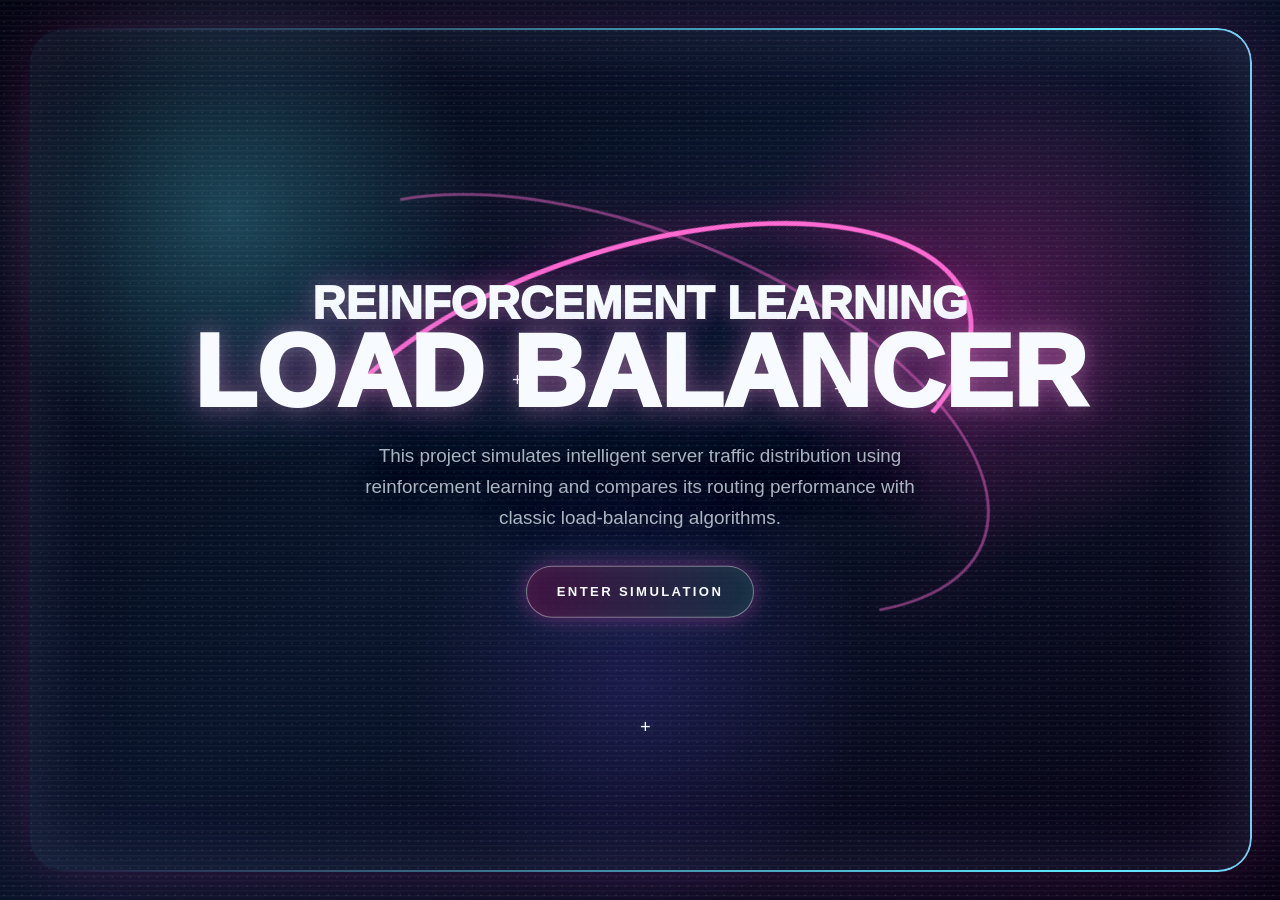
==== static/index.html @ 8a56d632 "Initial commit" ====
<!doctype html>
<html lang="en">

<head>
  <meta charset="utf-8">
  <meta name="viewport" content="width=device-width, initial-scale=1">
  <title>Reinforcement Learning Load Balancer</title>
  <link rel="stylesheet" href="/static/styles.css">
</head>

<body>
  <!-- Intro page: fixed landing screen shown before the simulation console. -->
  <main class="intro-page">
    <section class="intro-hero" aria-label="Reinforcement Learning Load Balancer introduction">
      <div class="grain-layer"></div>
      <div class="scan-layer"></div>

      <div class="crosshair crosshair-one">+</div>
      <div class="crosshair crosshair-two">+</div>
      <div class="crosshair crosshair-three">+</div>

      <div class="orbit orbit-one"></div>
      <div class="orbit orbit-two"></div>

      <section class="intro-copy">
        <h1>
          <span class="title-line title-line-small">Reinforcement Learning</span>
          <span class="title-line title-line-large">Load Balancer</span>
        </h1>
        <p class="intro-text">
          This project simulates intelligent server traffic distribution using reinforcement
          learning and compares its routing performance with classic load-balancing algorithms.
        </p>
        <button class="enter-button" type="button">Enter Simulation</button>
      </section>
    </section>
  </main>

  <!-- Simulation page: hidden until the user clicks Enter Simulation. -->
  <section id="simulationPage" class="simulation-page hidden" aria-label="Load balancer simulation interface">
    <div class="sim-shell">
      <header class="sim-header">
        <div>
          <span class="sim-eyebrow">Simulation Control</span>
          <h2>Algorithm Performance Console</h2>
        </div>
        <button id="runSimulationButton" class="run-button" type="button">Run Simulation</button>
      </header>

      <section class="control-strip">
        <div class="seed-control">
          <label for="seedSlider">Traffic Seed</label>
          <div class="range-row">
            <input id="seedSlider" type="range" min="0" max="999" value="42">
            <output id="seedValue">42</output>
          </div>
        </div>

        <div id="serverControlGrid" class="server-control-grid"></div>
      </section>

      <section id="resultInsight" class="result-insight">
        Configure traffic and server timing, then run a simulation.
      </section>

      <section id="metricsGrid" class="metrics-grid"></section>

      <section class="load-section">
        <div class="section-heading">
          <span>Server Traffic Distribution</span>
          <strong>Requests routed per algorithm</strong>
        </div>
        <div id="serverLoadGrid" class="server-load-grid"></div>
      </section>

      <section class="decision-section">
        <div class="section-heading">
          <span>Decision Trace</span>
          <strong>Request-by-request routing</strong>
        </div>
        <div id="decisionTabs" class="decision-tabs"></div>
        <div class="decision-table-wrap">
          <table class="decision-table">
            <thead>
              <tr>
                <th>Request</th>
                <th>Arrival</th>
                <th>Server</th>
                <th>Response Time</th>
                <th>Busy Till</th>
              </tr>
            </thead>
            <tbody id="decisionTableBody"></tbody>
          </table>
        </div>
      </section>
    </div>
  </section>

  <script src="/static/app.js"></script>
</body>

</html>
---- static/styles.css ----
/* Shared design tokens for the neon UI. */
:root {
  --bg: #030511;
  --white: #f7fbff;
  --muted: rgba(234, 246, 255, 0.72);
  --pink: #ff2fb8;
  --pink-hot: #ff6bd3;
  --cyan: #5deaff;
  --shadow-pink: rgba(255, 47, 184, 0.55);
  --shadow-cyan: rgba(93, 234, 255, 0.28);
}

* {
  box-sizing: border-box;
}

html,
body {
  min-height: 100%;
}

body {
  margin: 0;
  min-height: 100vh;
  overflow: hidden;
  color: var(--white);
  background: var(--bg);
  font-family: Inter, "Segoe UI", Arial, sans-serif;
  letter-spacing: 0;
}

button {
  font: inherit;
}

/* Intro page background and neon frame. */
.intro-page {
  min-height: 100vh;
  transition: opacity 500ms ease, transform 500ms ease, filter 500ms ease;
}

.intro-hero {
  position: relative;
  min-height: 100vh;
  overflow: hidden;
  isolation: isolate;
  background:
    radial-gradient(circle at 18% 24%, rgba(93, 234, 255, 0.26), transparent 20%),
    radial-gradient(circle at 78% 34%, rgba(255, 47, 184, 0.28), transparent 22%),
    radial-gradient(circle at 50% 76%, rgba(114, 79, 255, 0.18), transparent 25%),
    linear-gradient(135deg, #020511 0%, #08142a 44%, #070314 100%);
}

.intro-hero::before {
  content: "";
  position: absolute;
  inset: 28px;
  z-index: 4;
  border-radius: 34px;
  padding: 2px;
  background:
    linear-gradient(90deg, transparent, var(--cyan), var(--pink), transparent) border-box;
  background-size: 260% 260%;
  mask:
    linear-gradient(#000 0 0) content-box,
    linear-gradient(#000 0 0);
  mask-composite: exclude;
  pointer-events: none;
  animation: borderFlow 4.2s linear infinite;
}

.intro-hero::after {
  content: "";
  position: absolute;
  inset: 30px;
  z-index: 0;
  border-radius: 32px;
  box-shadow:
    inset 0 0 70px rgba(93, 234, 255, 0.1),
    inset 0 0 120px rgba(255, 47, 184, 0.08),
    0 0 70px rgba(255, 47, 184, 0.18);
  pointer-events: none;
}

.grain-layer,
.scan-layer {
  position: absolute;
  inset: 0;
  pointer-events: none;
}

.grain-layer {
  opacity: 0.28;
  background-image:
    radial-gradient(circle, rgba(255, 255, 255, 0.22) 1px, transparent 1px),
    radial-gradient(circle, rgba(255, 47, 184, 0.12) 1px, transparent 1px);
  background-size: 9px 9px, 17px 17px;
  mix-blend-mode: screen;
}

.scan-layer {
  opacity: 0.2;
  background: repeating-linear-gradient(
    to bottom,
    rgba(255, 255, 255, 0.18) 0,
    rgba(255, 255, 255, 0.18) 1px,
    transparent 2px,
    transparent 5px
  );
}

/* Small decorative marks on the intro page. */
.crosshair {
  position: absolute;
  z-index: 2;
  color: var(--white);
  font-size: 1.15rem;
  text-shadow: 0 0 12px var(--shadow-cyan);
}

.crosshair-one {
  left: 40%;
  top: 41%;
}

.crosshair-two {
  right: 34%;
  top: 42%;
}

.crosshair-three {
  left: 50%;
  bottom: 18%;
}

.orbit {
  position: absolute;
  z-index: 1;
  left: 50%;
  top: 45%;
  width: min(54vw, 720px);
  aspect-ratio: 2.15 / 1;
  border: 5px solid var(--pink-hot);
  border-left-color: transparent;
  border-bottom-color: transparent;
  border-radius: 50%;
  filter: drop-shadow(0 0 16px var(--shadow-pink)) drop-shadow(0 0 42px rgba(255, 47, 184, 0.42));
  transform: translate(-50%, -50%) rotate(-17deg);
  animation: slowSpin 10s ease-in-out infinite alternate;
}

.orbit-two {
  width: min(58vw, 780px);
  border-width: 3px;
  opacity: 0.46;
  transform: translate(-50%, -50%) rotate(22deg);
  animation: slowSpinTwo 12s ease-in-out infinite alternate;
}

/* Intro title, project description, and entry button. */
.intro-copy {
  position: absolute;
  z-index: 3;
  left: 50%;
  top: 50%;
  bottom: auto;
  width: min(1080px, calc(100vw - 88px));
  transform: translate(-50%, -50%);
  text-align: center;
  text-shadow: 0 0 30px rgba(0, 0, 0, 0.92);
}

h1 {
  margin: 0 auto;
  max-width: 1080px;
  color: var(--white);
  font-weight: 950;
  text-transform: uppercase;
  text-shadow:
    0 0 18px rgba(255, 255, 255, 0.2),
    0 0 36px rgba(255, 47, 184, 0.34),
    0 0 72px rgba(93, 234, 255, 0.16);
}

.title-line {
  display: block;
  white-space: nowrap;
}

.title-line-small {
  font-size: clamp(1.45rem, 3.6vw, 3.6rem);
  line-height: 0.9;
  margin-bottom: 0.08em;
}

.title-line-large {
  font-size: clamp(3.6rem, 8vw, 8.4rem);
  line-height: 0.86;
}

.intro-text {
  width: min(570px, 100%);
  margin: 24px auto 0;
  color: var(--muted);
  font-size: clamp(0.98rem, 1.5vw, 1.18rem);
  line-height: 1.65;
}

.enter-button {
  position: relative;
  min-height: 52px;
  margin-top: 32px;
  padding: 0 30px;
  border: 1px solid rgba(255, 255, 255, 0.42);
  border-radius: 999px;
  color: var(--white);
  background:
    linear-gradient(90deg, rgba(255, 47, 184, 0.22), rgba(93, 234, 255, 0.16)),
    rgba(6, 8, 24, 0.72);
  font-size: 0.82rem;
  font-weight: 900;
  letter-spacing: 0.18em;
  text-transform: uppercase;
  cursor: pointer;
  overflow: hidden;
  box-shadow:
    0 0 20px rgba(255, 47, 184, 0.32),
    0 0 42px rgba(93, 234, 255, 0.12),
    inset 0 0 18px rgba(255, 255, 255, 0.06);
  transition: transform 180ms ease, box-shadow 180ms ease, border-color 180ms ease;
}

.enter-button::before {
  content: "";
  position: absolute;
  inset: -2px;
  background: linear-gradient(90deg, transparent, rgba(255, 255, 255, 0.62), transparent);
  transform: translateX(-110%);
  animation: buttonSweep 2.8s linear infinite;
}

.enter-button:hover,
.enter-button:focus-visible {
  outline: none;
  transform: translateY(-2px);
  border-color: rgba(93, 234, 255, 0.75);
  box-shadow:
    0 0 26px rgba(255, 47, 184, 0.45),
    0 0 58px rgba(93, 234, 255, 0.22),
    inset 0 0 18px rgba(255, 255, 255, 0.08);
}

.hidden {
  display: none !important;
}

/* Visibility switch after the user enters the simulation screen. */
body.system-ready .orbit-one {
  animation: orbitPulse 2.4s ease-in-out infinite;
}

body.simulation-active {
  overflow: auto;
}

body.transitioning-to-sim .intro-page {
  opacity: 0;
  transform: scale(0.985);
  filter: blur(10px);
}

body.simulation-active .intro-page {
  display: none;
}

/* Simulation page layout and neon frame. */
.simulation-page {
  min-height: 100vh;
  padding: 28px;
  background:
    radial-gradient(circle at 16% 20%, rgba(93, 234, 255, 0.18), transparent 23%),
    radial-gradient(circle at 84% 12%, rgba(255, 47, 184, 0.16), transparent 26%),
    linear-gradient(135deg, #030511 0%, #071226 52%, #060313 100%);
}

.simulation-page.reveal {
  animation: simulationReveal 650ms ease both;
}

.sim-shell {
  position: relative;
  width: min(1440px, 100%);
  margin: 0 auto;
  padding: 2px;
}

.sim-shell::before {
  content: "";
  position: absolute;
  inset: 0;
  z-index: 0;
  border-radius: 30px;
  padding: 2px;
  background: linear-gradient(90deg, transparent, var(--cyan), var(--pink), transparent) border-box;
  background-size: 260% 260%;
  mask:
    linear-gradient(#000 0 0) content-box,
    linear-gradient(#000 0 0);
  mask-composite: exclude;
  pointer-events: none;
  animation: borderFlow 4.2s linear infinite;
}

.sim-shell > * {
  position: relative;
  z-index: 1;
}

/* Reusable glass panels used across the simulation console. */
.sim-header,
.control-strip,
.result-insight,
.metrics-grid,
.load-section,
.decision-section {
  border: 1px solid rgba(255, 255, 255, 0.1);
  background: rgba(5, 9, 24, 0.74);
  box-shadow:
    inset 0 0 24px rgba(93, 234, 255, 0.05),
    0 0 38px rgba(0, 0, 0, 0.28);
  backdrop-filter: blur(18px);
}

.sim-header {
  display: flex;
  align-items: center;
  justify-content: space-between;
  gap: 18px;
  padding: 22px;
  border-radius: 24px;
}

/* Shared small uppercase labels. */
.sim-eyebrow,
.section-heading span,
.seed-control label,
.server-control-title,
.metric-label {
  color: var(--cyan);
  font-size: 0.76rem;
  font-weight: 900;
  letter-spacing: 0.18em;
  text-transform: uppercase;
}

.sim-header h2 {
  margin: 8px 0 0;
  font-size: clamp(1.75rem, 4vw, 3.6rem);
  line-height: 0.95;
  text-transform: uppercase;
}

.run-button,
.decision-tab {
  min-height: 44px;
  border: 1px solid rgba(255, 255, 255, 0.18);
  border-radius: 999px;
  color: var(--white);
  background: linear-gradient(90deg, rgba(255, 47, 184, 0.22), rgba(93, 234, 255, 0.15));
  font-weight: 900;
  letter-spacing: 0.12em;
  text-transform: uppercase;
  cursor: pointer;
  box-shadow: 0 0 24px rgba(255, 47, 184, 0.18);
}

.run-button {
  padding: 0 24px;
}

.run-button:hover,
.run-button:focus-visible,
.decision-tab:hover,
.decision-tab:focus-visible,
.decision-tab.active {
  outline: none;
  border-color: rgba(93, 234, 255, 0.7);
  box-shadow: 0 0 28px rgba(93, 234, 255, 0.22), 0 0 36px rgba(255, 47, 184, 0.18);
}

.control-strip {
  display: grid;
  grid-template-columns: 280px 1fr;
  gap: 18px;
  margin-top: 18px;
  padding: 18px;
  border-radius: 24px;
}

/* Seed and server controls. */
.seed-control {
  display: grid;
  align-content: start;
  gap: 14px;
  padding: 16px;
  border-radius: 18px;
  background: rgba(255, 255, 255, 0.035);
}

.range-row {
  display: grid;
  grid-template-columns: 1fr 64px;
  gap: 12px;
  align-items: center;
}

input[type="range"] {
  width: 100%;
  accent-color: var(--pink-hot);
}

output,
output {
  min-height: 34px;
  display: grid;
  place-items: center;
  border-radius: 999px;
  color: var(--white);
  background: rgba(93, 234, 255, 0.09);
  border: 1px solid rgba(93, 234, 255, 0.2);
  font-weight: 800;
}

.server-control-grid {
  display: grid;
  grid-template-columns: repeat(3, minmax(0, 1fr));
  gap: 14px;
}

.server-control {
  padding: 16px;
  border-radius: 18px;
  background: rgba(255, 255, 255, 0.035);
  border: 1px solid rgba(255, 255, 255, 0.08);
}

.server-control.off {
  opacity: 0.58;
}

.server-control-head {
  display: flex;
  align-items: center;
  justify-content: space-between;
  gap: 10px;
  margin-bottom: 14px;
}

.active-toggle {
  display: inline-flex;
  align-items: center;
  gap: 8px;
  color: var(--muted);
  font-size: 0.82rem;
}

.server-slider {
  display: grid;
  gap: 8px;
  margin-top: 13px;
}

.server-slider label {
  display: flex;
  justify-content: space-between;
  gap: 12px;
  color: var(--muted);
  font-size: 0.86rem;
}

.result-insight {
  margin-top: 18px;
  padding: 16px 18px;
  border-radius: 20px;
  color: var(--white);
  line-height: 1.55;
}

/* Performance metrics. */
.result-insight.ppo-good {
  border-color: rgba(93, 234, 255, 0.38);
  box-shadow: inset 0 0 24px rgba(93, 234, 255, 0.08);
}

.result-insight.baseline-good {
  border-color: rgba(255, 47, 184, 0.32);
  box-shadow: inset 0 0 24px rgba(255, 47, 184, 0.08);
}

.metrics-grid {
  display: grid;
  grid-template-columns: repeat(3, minmax(0, 1fr));
  gap: 16px;
  margin-top: 18px;
  padding: 18px;
  border-radius: 24px;
}

.metric-card {
  padding: 18px;
  border-radius: 18px;
  background: rgba(255, 255, 255, 0.035);
  border: 1px solid rgba(255, 255, 255, 0.08);
}

.metric-card.best {
  border-color: rgba(93, 234, 255, 0.5);
  box-shadow: 0 0 28px rgba(93, 234, 255, 0.12);
}

.metric-name {
  font-weight: 950;
  text-transform: uppercase;
  letter-spacing: 0.08em;
}

.metric-values {
  display: grid;
  grid-template-columns: repeat(3, minmax(0, 1fr));
  gap: 10px;
  margin-top: 16px;
}

.metric-value {
  display: grid;
  gap: 5px;
}

.metric-value strong {
  font-size: 1.2rem;
}

/* Server traffic distribution and decision table. */
.load-section,
.decision-section {
  margin-top: 18px;
  padding: 18px;
  border-radius: 24px;
}

.section-heading {
  display: flex;
  align-items: end;
  justify-content: space-between;
  gap: 14px;
  margin-bottom: 16px;
}

.section-heading strong {
  font-size: 1.05rem;
  text-transform: uppercase;
}

.server-load-grid {
  display: grid;
  grid-template-columns: repeat(3, minmax(0, 1fr));
  gap: 16px;
}

.load-card {
  padding: 16px;
  border-radius: 18px;
  background: rgba(255, 255, 255, 0.035);
  border: 1px solid rgba(255, 255, 255, 0.08);
}

.load-card h3 {
  margin: 0 0 14px;
  font-size: 1rem;
}

.server-bar {
  display: grid;
  grid-template-columns: 28px 1fr 44px;
  gap: 10px;
  align-items: center;
  margin-top: 10px;
  color: var(--muted);
}

.bar-track {
  height: 9px;
  overflow: hidden;
  border-radius: 999px;
  background: rgba(255, 255, 255, 0.08);
}

.bar-fill {
  height: 100%;
  border-radius: inherit;
  background: linear-gradient(90deg, var(--pink), var(--cyan));
  box-shadow: 0 0 14px rgba(93, 234, 255, 0.2);
}

.decision-tabs {
  display: flex;
  flex-wrap: wrap;
  gap: 10px;
  margin-bottom: 14px;
}

.decision-tab {
  padding: 0 16px;
  font-size: 0.78rem;
}

.decision-table-wrap {
  max-height: 440px;
  overflow: auto;
  border-radius: 16px;
  border: 1px solid rgba(255, 255, 255, 0.08);
}

.decision-table {
  width: 100%;
  border-collapse: collapse;
  font-size: 0.9rem;
}

.decision-table th,
.decision-table td {
  padding: 12px 14px;
  border-bottom: 1px solid rgba(255, 255, 255, 0.06);
  text-align: left;
  white-space: nowrap;
}

.decision-table th {
  position: sticky;
  top: 0;
  color: var(--white);
  background: rgba(5, 9, 24, 0.96);
}

.decision-table td:nth-child(3) {
  color: var(--cyan);
  font-weight: 900;
}

/* Motion effects used by the neon frame, button sheen, and orbit lines. */
@keyframes orbitPulse {
  0%, 100% {
    filter: drop-shadow(0 0 16px var(--shadow-pink)) drop-shadow(0 0 42px rgba(255, 47, 184, 0.42));
  }
  50% {
    filter: drop-shadow(0 0 24px var(--shadow-pink)) drop-shadow(0 0 68px rgba(255, 47, 184, 0.58));
  }
}

@keyframes borderFlow {
  0% {
    background-position: 0% 50%;
  }
  100% {
    background-position: 260% 50%;
  }
}

@keyframes slowSpin {
  0% {
    transform: translate(-50%, -50%) rotate(-18deg) scale(0.98);
  }
  100% {
    transform: translate(-50%, -50%) rotate(-10deg) scale(1.04);
  }
}

@keyframes slowSpinTwo {
  0% {
    transform: translate(-50%, -50%) rotate(21deg) scale(1.02);
  }
  100% {
    transform: translate(-50%, -50%) rotate(29deg) scale(0.98);
  }
}

@keyframes buttonSweep {
  0% {
    transform: translateX(-110%);
  }
  48%, 100% {
    transform: translateX(110%);
  }
}

@keyframes simulationReveal {
  0% {
    opacity: 0;
    transform: translateY(18px) scale(0.985);
    filter: blur(10px);
  }
  100% {
    opacity: 1;
    transform: translateY(0) scale(1);
    filter: blur(0);
  }
}

@media (max-width: 900px) {
  body {
    overflow: auto;
  }

  .intro-hero {
    min-height: 100svh;
  }

  .orbit {
    left: 58%;
    top: 38%;
    width: 78vw;
  }

  .intro-copy {
    top: 50%;
  }
}

@media (max-width: 980px) {
  .control-strip,
  .metrics-grid,
  .server-load-grid,
  .server-control-grid {
    grid-template-columns: 1fr;
  }

  .sim-header,
  .section-heading {
    align-items: flex-start;
    flex-direction: column;
  }
}

@media (max-width: 560px) {
  .intro-copy {
    top: 27%;
  }

  h1 {
    max-width: 100%;
  }

  .title-line-small {
    font-size: clamp(1rem, 6.5vw, 2.2rem);
  }

  .title-line-large {
    font-size: clamp(2.25rem, 13vw, 4.3rem);
  }

  .intro-text {
    font-size: 0.95rem;
  }

  .crosshair,
  .orbit-two {
    display: none;
  }
}
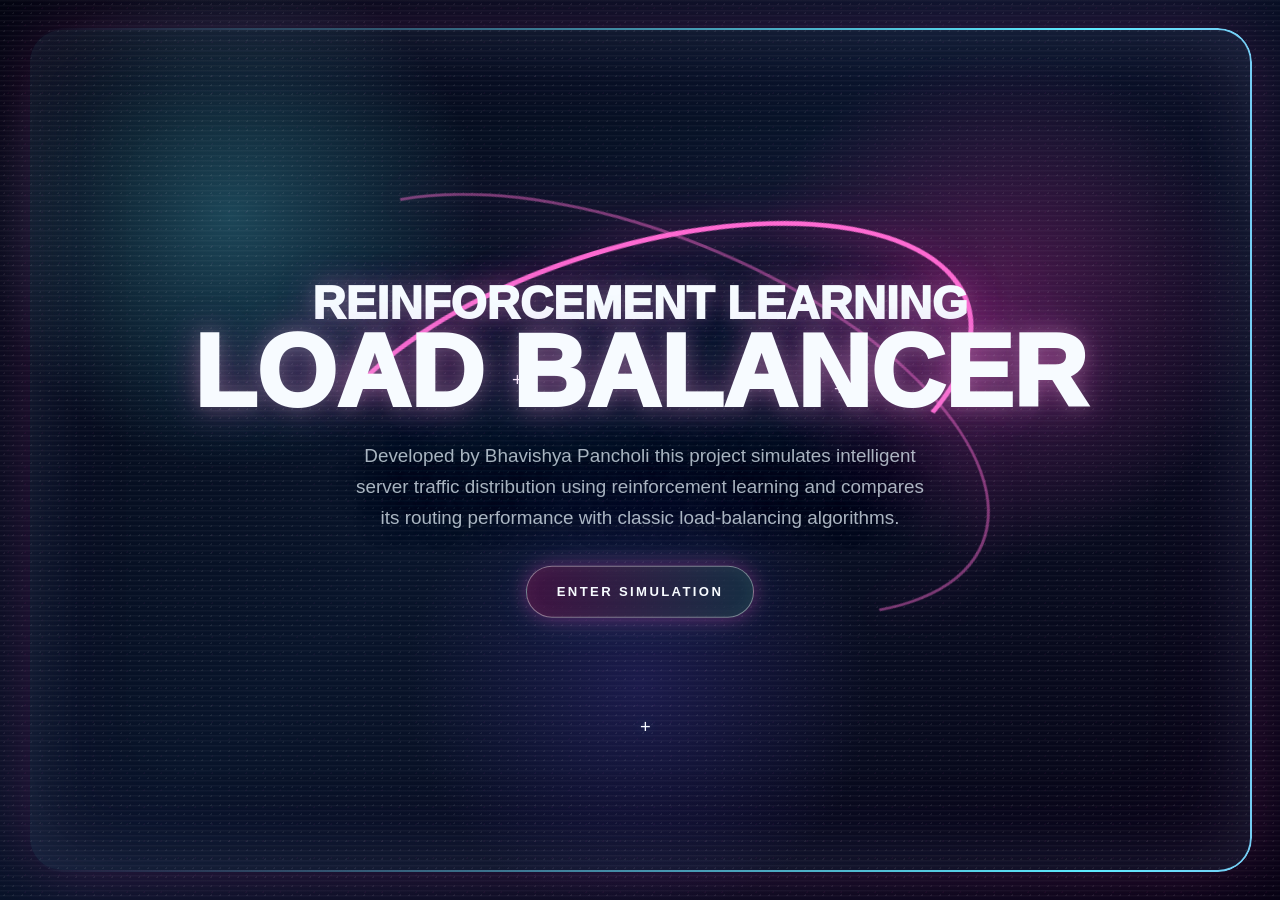
==== commit 215f05e1: "changed HTML to set site for desktop view only" ====
--- a/static/index.html
+++ b/static/index.html
@@ -3,7 +3,7 @@
 
 <head>
   <meta charset="utf-8">
-  <meta name="viewport" content="width=device-width, initial-scale=1">
+  <meta name="viewport" content="width=1280, initial-scale=1">
   <title>Reinforcement Learning Load Balancer</title>
   <link rel="stylesheet" href="/static/styles.css">
 </head>
@@ -28,7 +28,8 @@
           <span class="title-line title-line-large">Load Balancer</span>
         </h1>
         <p class="intro-text">
-          This project simulates intelligent server traffic distribution using reinforcement
+          Developed by Bhavishya Pancholi this project simulates intelligent server traffic distribution using
+          reinforcement
           learning and compares its routing performance with classic load-balancing algorithms.
         </p>
         <button class="enter-button" type="button">Enter Simulation</button>
--- a/static/styles.css
+++ b/static/styles.css
@@ -100,13 +100,11 @@
 
 .scan-layer {
   opacity: 0.2;
-  background: repeating-linear-gradient(
-    to bottom,
-    rgba(255, 255, 255, 0.18) 0,
-    rgba(255, 255, 255, 0.18) 1px,
-    transparent 2px,
-    transparent 5px
-  );
+  background: repeating-linear-gradient(to bottom,
+      rgba(255, 255, 255, 0.18) 0,
+      rgba(255, 255, 255, 0.18) 1px,
+      transparent 2px,
+      transparent 5px);
 }
 
 /* Small decorative marks on the intro page. */
@@ -311,7 +309,7 @@
   animation: borderFlow 4.2s linear infinite;
 }
 
-.sim-shell > * {
+.sim-shell>* {
   position: relative;
   z-index: 1;
 }
@@ -649,9 +647,12 @@
 
 /* Motion effects used by the neon frame, button sheen, and orbit lines. */
 @keyframes orbitPulse {
-  0%, 100% {
+
+  0%,
+  100% {
     filter: drop-shadow(0 0 16px var(--shadow-pink)) drop-shadow(0 0 42px rgba(255, 47, 184, 0.42));
   }
+
   50% {
     filter: drop-shadow(0 0 24px var(--shadow-pink)) drop-shadow(0 0 68px rgba(255, 47, 184, 0.58));
   }
@@ -661,6 +662,7 @@
   0% {
     background-position: 0% 50%;
   }
+
   100% {
     background-position: 260% 50%;
   }
@@ -670,6 +672,7 @@
   0% {
     transform: translate(-50%, -50%) rotate(-18deg) scale(0.98);
   }
+
   100% {
     transform: translate(-50%, -50%) rotate(-10deg) scale(1.04);
   }
@@ -679,6 +682,7 @@
   0% {
     transform: translate(-50%, -50%) rotate(21deg) scale(1.02);
   }
+
   100% {
     transform: translate(-50%, -50%) rotate(29deg) scale(0.98);
   }
@@ -688,7 +692,9 @@
   0% {
     transform: translateX(-110%);
   }
-  48%, 100% {
+
+  48%,
+  100% {
     transform: translateX(110%);
   }
 }
@@ -699,6 +705,7 @@
     transform: translateY(18px) scale(0.985);
     filter: blur(10px);
   }
+
   100% {
     opacity: 1;
     transform: translateY(0) scale(1);
@@ -727,6 +734,7 @@
 }
 
 @media (max-width: 980px) {
+
   .control-strip,
   .metrics-grid,
   .server-load-grid,
@@ -766,4 +774,4 @@
   .orbit-two {
     display: none;
   }
-}
+}
